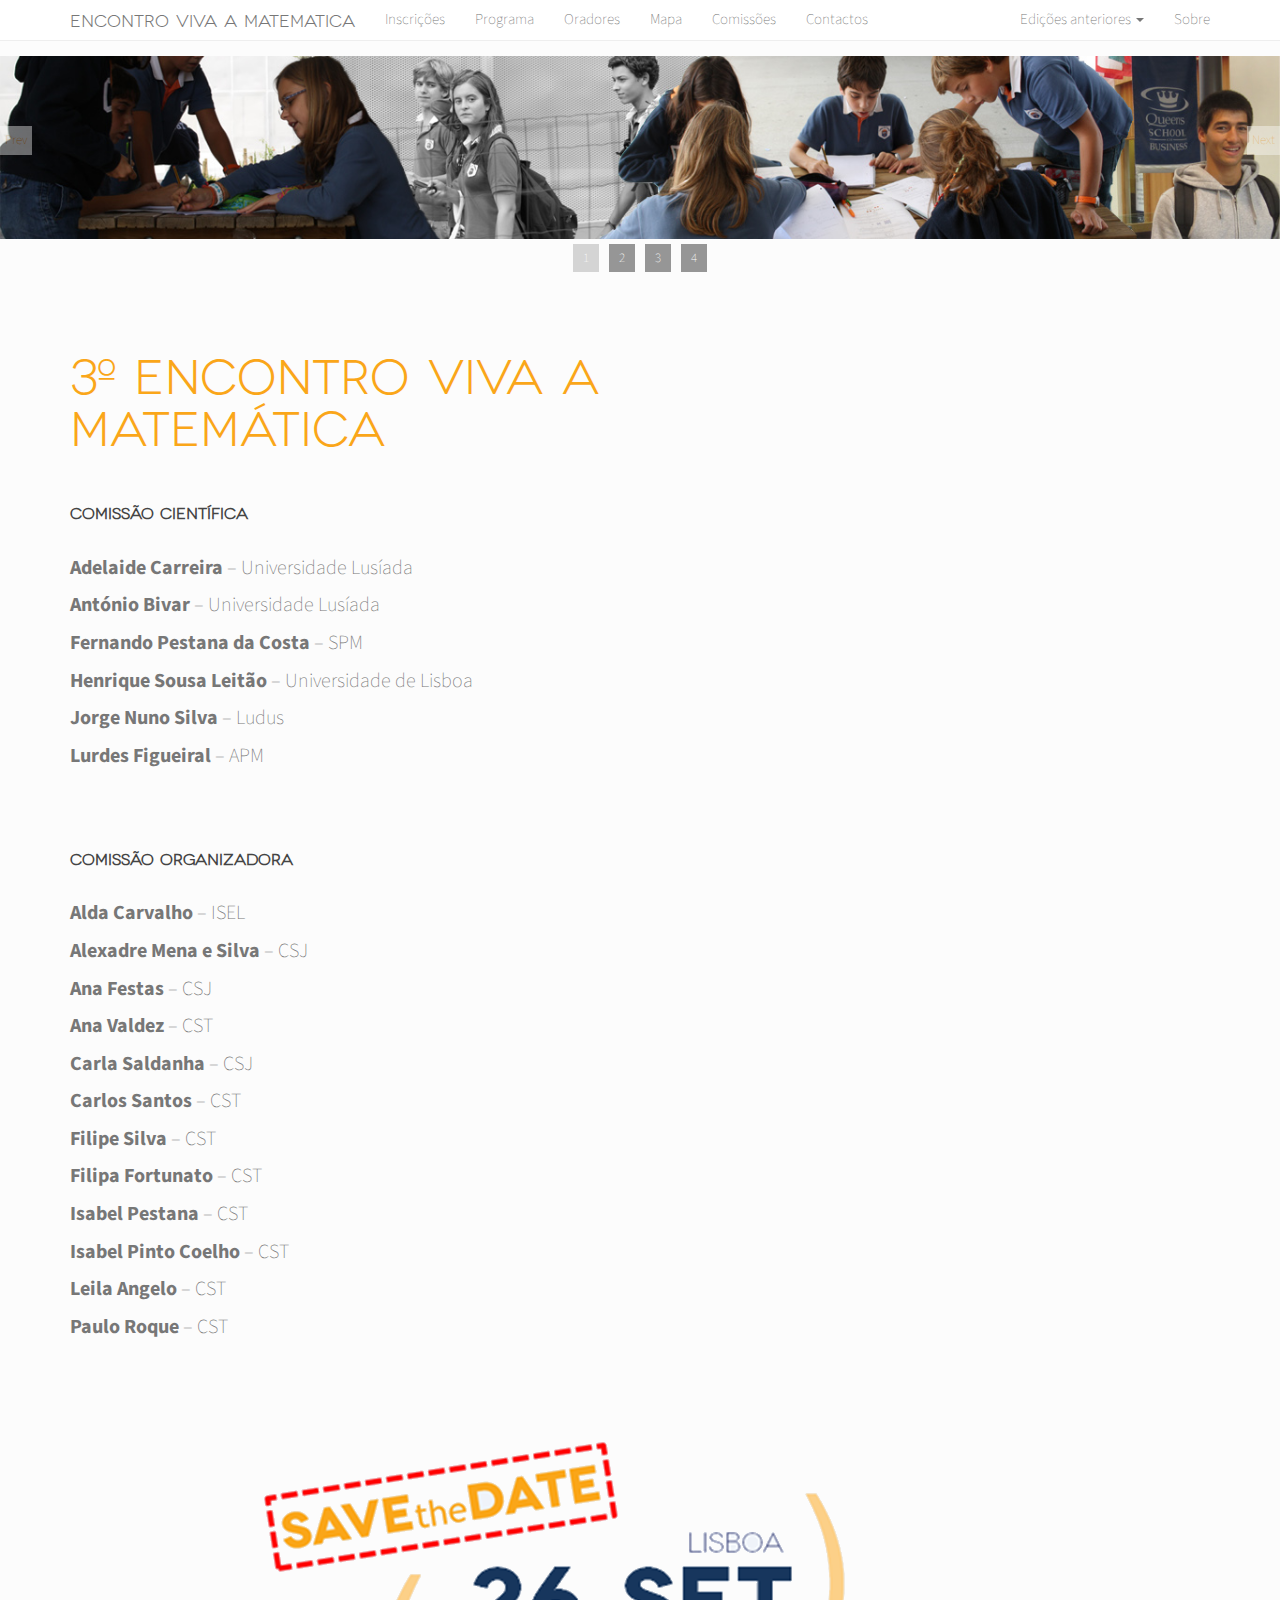
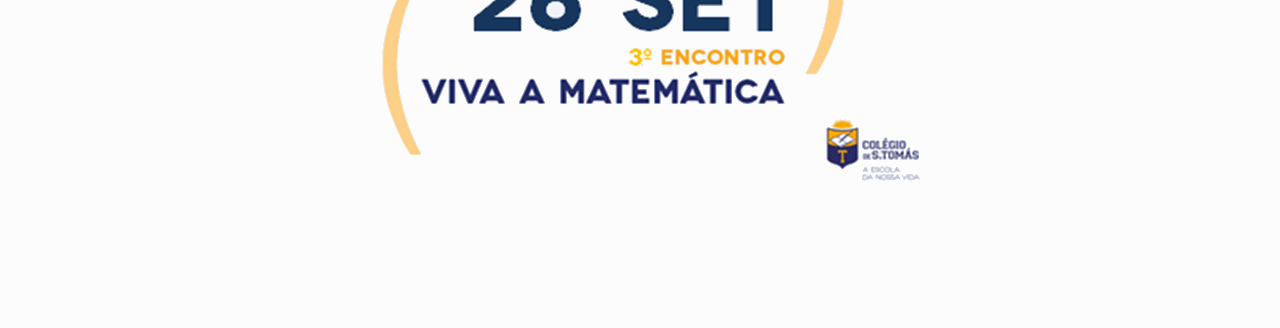
==== public_html/comissoes.html @ 37aa1efe "first production modifications for 2015 edition" ====
<!DOCTYPE html>
<html lang="en">
  <head>
    <meta charset="utf-8">
    <title>Encontro Viva a Matematica</title>
    <meta name="viewport" content="width=device-width, initial-scale=1">
    <link rel="stylesheet" href="./assets/bootstrap.min.css" media="screen">
    <link rel="stylesheet" href="./assets/vivaamatematica.css" media="screen">
    <link href='http://fonts.googleapis.com/css?family=Open+Sans' rel='stylesheet' type='text/css'>

   <link href='http://fonts.googleapis.com/css?family=Source+Sans+Pro:300' rel='stylesheet' type='text/css'>



  <!-- Slider -->
  <link rel="stylesheet" href="./assets/slider/bjqs.css">
  <link rel="stylesheet" href="./assets/slider/demo.css">

 

   <!-- HTML5 shim and Respond.js IE8 support of HTML5 elements and media queries -->
    <!--[if lt IE 9]>
      <script src="../bower_components/html5shiv/dist/html5shiv.js"></script>
      <script src="../bower_components/respond/dest/respond.min.js"></script>
    <![endif]-->

  </head>
  <body>
    <div class="navbar navbar-default navbar-fixed-top">
      <div class="container">
        <div class="navbar-header">
          <a href="../" class="navbar-brand">Encontro Viva a Matematica</a>
          <button class="navbar-toggle" type="button" data-toggle="collapse" data-target="#navbar-main">
            <span class="icon-bar"></span>
            <span class="icon-bar"></span>
            <span class="icon-bar"></span>
          </button>
        </div>
        <div class="navbar-collapse collapse" id="navbar-main">
          <ul class="nav navbar-nav">
          <li>
              <a href="./inscricoes.html">Inscrições</a>
            </li>
           <li>
              <a href="./programa.html">Programa</a></li>
              <li><a href="./oradores.html">Oradores</a></li>
           <li>
              <a href="./mapa.html">Mapa</a>
            </li>
<li><a href="./comissoes.html">Comissões</a></li>

           <li>
              <a href="./contactos.html">Contactos</a>
            </li>
        </ul>

          <ul class="nav navbar-nav navbar-right">
           
            <li class="dropdown">
              <a class="dropdown-toggle" data-toggle="dropdown" href="#" id="themes">Edições anteriores <span class="caret"></span></a>
              <ul class="dropdown-menu" aria-labelledby="themes">
                <li><a href="./edicao2013.html">1º Viva a Matemática 2013</a></li>
                <li><a href="./edicao2014.html">2º Viva a Matemática 2014</a></li>
              </ul>
            </li>
  
            <li><a href="./sobre.html">Sobre</a></li>

          </ul>

        </div>
      </div>
    </div>

<br><br><br>
    <!-- SLIDER -->
    <div class="slider">
      <center>
        <div id="banner-fade">
          <ul class="bjqs">
            <li><img src="img/slider/web_bar_4.jpg"</li>
            <li><img src="img/slider/web_bar.png"</li>
            <li><img src="img/slider/web_bar_3.jpg"</li>
            <li><img src="img/slider/web_bar_2.png"</li>
          </ul>
        </div>
      </center>
    </div>
    <!-- END OF SLIDER -->


<div class="container">
      <div class="row">
          <div class="col-lg-7">
            <div class="bs-component">
              <h2 class="yellow">3º Encontro Viva a Matemática</h2>
<h3 class="text-justify main-text">
<br>
<b>Comissão Científica</b>
</h3>
<br>
<p><b>Adelaide Carreira</b> – Universidade Lusíada</p>
<p><b>António Bivar</b> – Universidade Lusíada</p>
<p><b>Fernando Pestana da Costa</b>  –  SPM</p>
<p><b>Henrique Sousa Leitão</b> – Universidade de Lisboa</p>
<p><b>Jorge Nuno Silva</b>  –  Ludus</p>
<p><b>Lurdes Figueiral</b>  –  APM</p>
<br>

<h3 class="text-justify main-text">
<br>
<b>Comissão Organizadora</b>
</h3>
<br>
<p><b>Alda Carvalho</b> – ISEL</p>
<p><b>Alexadre Mena e Silva</b> – CSJ</p>
<p><b>Ana Festas</b>  –  CSJ</p>
<p><b>Ana Valdez</b> – CST</p>
<p><b>Carla Saldanha</b>  –  CSJ</p>
<p><b>Carlos Santos</b>  –  CST</p>
<p><b>Filipe Silva</b>  –  CST</p>
<p><b>Filipa Fortunato</b>  –  CST</p>
<p><b>Isabel Pestana</b>  –  CST</p>
<p><b>Isabel Pinto Coelho</b>  –  CST</p>
<p><b>Leila Angelo</b>  –  CST</p>
<p><b>Paulo Roque</b>  –  CST</p>


           </div>
          </div>
        </div>

</div>

<center>    
      <footer>
 <img class="img-responsive" src="./img/vivaamat3.png"></img>
      </footer>
</center>


</div>


    <script src="https://code.jquery.com/jquery-1.10.2.min.js"></script>
    <script src="./assets/bootstrap.min.js"></script>
    <script src="./assets/slider/js/bjqs-1.3.min.js"></script>
    <script src="./assets/vivaamatematica.js"></script>
  </body>
</html>
---- public_html/assets/vivaamatematica.css ----
@font-face {
  font-family: 'Lato';
  font-style: normal;
  font-weight: 300;
  src: local('Lato Light'), local('Lato-Light'), url(https://fonts.gstatic.com/s/lato/v10/KT3KS9Aol4WfR6Vas8kNcg.woff) format('woff');
}
@font-face {
  font-family: 'Lato';
  font-style: normal;
  font-weight: 400;
  src: local('Lato Regular'), local('Lato-Regular'), url(https://fonts.gstatic.com/s/lato/v10/9k-RPmcnxYEPm8CNFsH2gg.woff) format('woff');
}
@font-face {
  font-family: 'Lato';
  font-style: normal;
  font-weight: 700;
  src: local('Lato Bold'), local('Lato-Bold'), url(https://fonts.gstatic.com/s/lato/v10/wkfQbvfT_02e2IWO3yYueQ.woff) format('woff');
}

@font-face {
  font-family: novecento;
  src: url('./fonts/Novecentowide-Book.otf');
}


h1, h2, h3, h4, p {
  font-size: 1.2em;
}

footer {

  padding-top: 50px;
  padding-bottom: 50px;
}

.container, h1, h2, h3, h4 {
  font-family: novecento, Lato;
}

p {
  font-family: Source Sans Pro;
  font-size: 20px;
}


/* nav menu */

.nav li {
  font-size: 15px;
}

.page-header {
  border-bottom: 0px;
}

.main-text {
  line-height: 1.8;
}

.testamento-text h4 {
  line-height: 1.6;
}

.logo {
  padding-top:  70px;
  padding-bottom: 40px;
  padding-left: 70px;
}

.yellow {
  color: #faa619;
}

.blue {
  color: #242C68;
}

.slider {
  padding-bottom: 30px;
}

.inscricoes {
  display: block;
  padding-top: 30px;
}

li {
list-style-type: none;
}


.butao {
 padding-top: 30px;
  padding-bottom: 20px;  
}

.programa {
  padding-top: 50px;
  padding-left: 30px;

}

.programa .row {
  padding-top: 15px;
  text-align: justify;
}

.programa #break {
  text-align: center;
  padding: 25px;
  font-size: 15px;
}

.programa h4 {
  font-family: Source Sans Pro;
  padding-top: 0px;
}


/* oradores */
#oradores {
  //padding-top: 100px;
}
#orador-texto  {
  padding-top: 100px;
}

#orador-img {
  padding-top:130px;
}

#orador-texto {
  text-align: justify;  
}

#orador-texto h3 {
  font-size: 20px;
  font-weight: bold;
  padding-bottom: 10px;
}

/*edicoes passadas*/


#edicao-passada-menu {
  padding-top: 30px;
}

#edicao-passada-menu ul {
  margin: 0;
  padding: 0;
}

#edicao-passada-menu ul li {
  display: inline;
  font-family: novecento;
  padding-right: 15px;
}


#edicao-passada-texto {
  padding-top: 70px;
  padding-bottom: 50px;
}

#edicao-passada-texto li {
  font-size: 20px;
  padding-top: 10px;
  text-indent: 10px;
}

#edicao-passada-texto ul {
  padding-bottom:30px;
}

#edicao-passada-texto p, li {
  font-family: Source Sans Pro;
  text-align: justify;
}


#edicao-passada-imgs, #edicao-passada-oradores, #edicao-passada-programa, #edicao-passada-suporte {
  padding-bottom: 30px;  
}


#edicao-passada-imgs h2, #edicao-passada-oradores h2, #edicao-passada-programa h2, #edicao-passada-suporte h2 {
  font-size:28px;
}


#edicao-passada-imgs {
  padding-top: 30px;
  padding-bottom: 150px;
}

#edicao-passada-imgs p {
  font-family: Source Sans Pro;
  text-align: justify;
}

#edicao-passada-imgs #galeria-fotos {
  padding-top: 30px;
  height: 500px;
  width: 700px;
  margin-right: auto;
  margin-left: auto;
}

#edicao-passada-oradores #orador-img  {
  padding-top: 50px;
  padding-bottom: 100px;
}

#edicao-passada-oradores #orador-texto  {
  padding-top: 30px;
  padding-bottom: 100px;
}

#edicao-passada-oradores #orador-texto {
  padding-left: 70px;
}

#edicao-passada-oradores p {
  font-family: Source Sans Pro;
  text-align: justify;
}



#edicao-passada-programa p {
  font-family: Source Sans Pro;
  text-align: justify;
}


#edicao-passada-suporte p {
  font-family: Source Sans Pro;
  text-align: justify;
}

#edicao-passada-suporte h2 {
  padding: 50px 0 50px 0 ;
}

#edicao-passada-programa #break {
  padding-left: 100px;
  text-align: left;
}


#mapa h3 {
padding-top: 50px;
}

#mapa {
padding-top: 70px;
}

/*links*/
a:link {
    color: blue;
}
a:visited {
    color: blue;
}
a:hover {
    color: blue;
}
a:active {
    color: blue;
}

/*butao*/
.butao a:link {
    color: white;
}
.butao a:visited {
    color: white;
}
.butao a:hover {
    color: white;
}
.butao a:active {
    color: white;
}
---- public_html/assets/slider/bjqs.css ----
/* Basic jQuery Slider essential styles */

ul.bjqs{position:relative; list-style:none;padding:0;margin:0;overflow:hidden; display:none;}
li.bjqs-slide{position:absolute; display:none;}
ul.bjqs-controls{list-style:none;margin:0;padding:0;z-index:9999;}
ul.bjqs-controls.v-centered li a{position:absolute;}
ul.bjqs-controls.v-centered li.bjqs-next a{right:0;}
ul.bjqs-controls.v-centered li.bjqs-prev a{left:0;}
ol.bjqs-markers{list-style: none; padding: 0; margin: 0; width:100%;}
ol.bjqs-markers.h-centered{text-align: center;}
ol.bjqs-markers li{display:inline;}
ol.bjqs-markers li a{display:inline-block;}
p.bjqs-caption{display:block;width:96%;margin:0;padding:2%;position:absolute;bottom:0;}
---- public_html/assets/slider/demo.css ----
/* Demo CSS - You do not need this css in your own slider */

body{
	font-family: "Open Sans", helvetica, arial;
}

pre{
	font-family: "Source Code Pro", monospace;
	display: block;
	padding: 9.5px;
	margin: 0 0 10px;
	font-size: 13px;
	line-height: 20px;
	word-break: break-all;
	word-wrap: break-word;
	white-space: pre;
	white-space: pre-wrap;
	background-color: whiteSmoke;
	border: 1px solid #CCC;
	-webkit-border-radius: 4px;
	-moz-border-radius: 4px;
	border-radius: 4px;
}

h2{
	font-size: 48px;
}

pre + h2{
	margin-top: 80px;
}

#container{
	max-width:620px;
	margin:0 auto;
	padding-bottom:80px;
}

#banner-fade,
#banner-slide{
	margin-bottom: 60px;
}

ul.bjqs-controls.v-centered li a{
	display:block;
	padding:5px;
	background:#fff;
	color:#ffa42f;
	text-decoration: none;
	opacity: 0.4;
}

ul.bjqs-controls.v-centered li a:hover{
	background:#000;
	color:#ffa42f;
	opacity: 0.4;
}

ol.bjqs-markers li a{
	padding:5px 10px;
	background:#000;
	color:#fff;
	margin:5px;
	text-decoration: none;
	opacity:0.4;

}

ol.bjqs-markers li.active-marker a,
ol.bjqs-markers li a:hover{
	background: #999;
}

p.bjqs-caption{
	background: rgba(255,255,255,0.5);
}
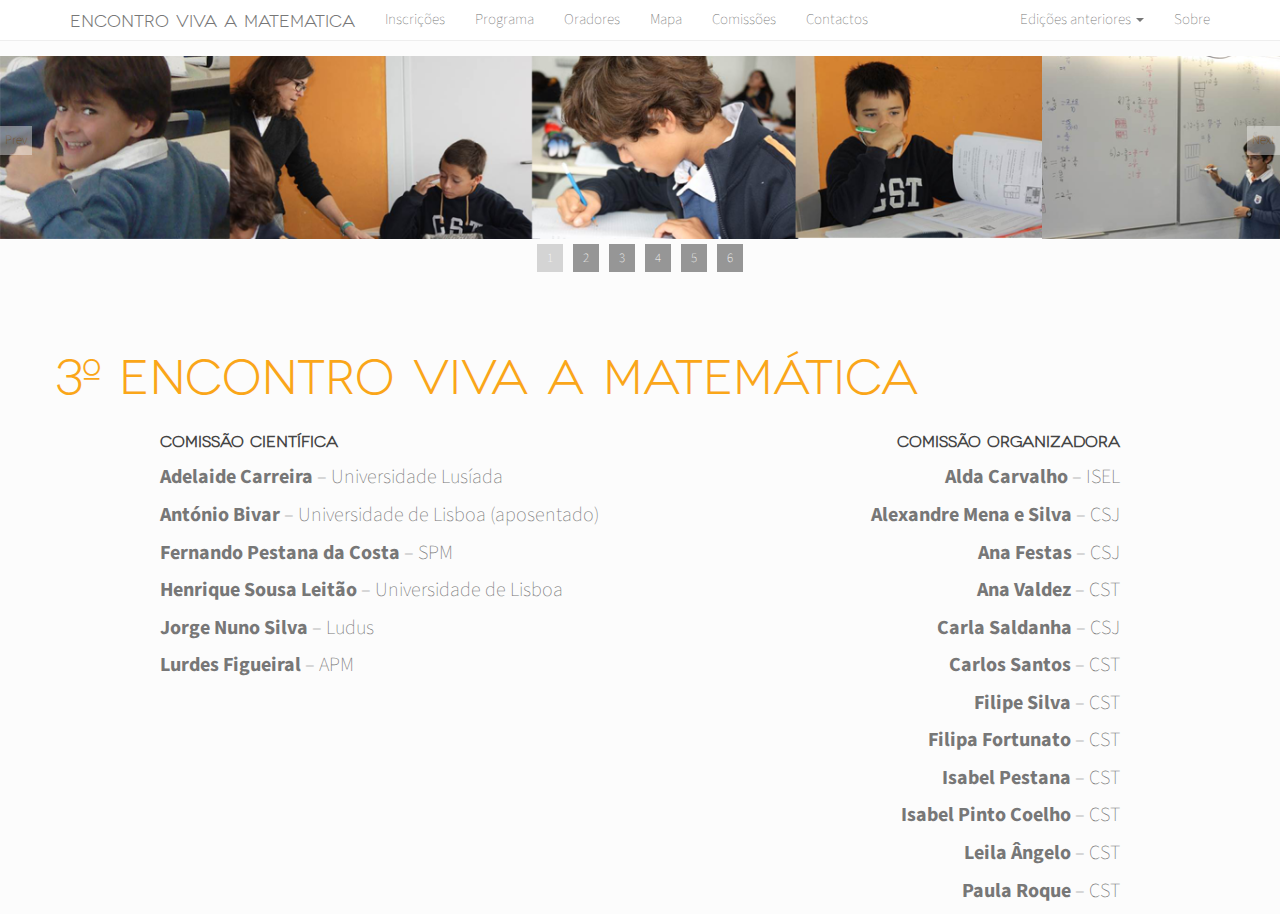
==== commit da84b668: "new version with videos" ====
--- a/public_html/comissoes.html
+++ b/public_html/comissoes.html
@@ -1,11 +1,13 @@
 <!DOCTYPE html>
 <html lang="en">
-  <head>
+  
+<!-- Mirrored from vivaamatematica.com/comissoes.html by HTTrack Website Copier/3.x [XR&CO'2014], Mon, 23 Nov 2015 16:58:01 GMT -->
+<head>
     <meta charset="utf-8">
     <title>Encontro Viva a Matematica</title>
     <meta name="viewport" content="width=device-width, initial-scale=1">
-    <link rel="stylesheet" href="./assets/bootstrap.min.css" media="screen">
-    <link rel="stylesheet" href="./assets/vivaamatematica.css" media="screen">
+    <link rel="stylesheet" href="assets/bootstrap.min.css" media="screen">
+    <link rel="stylesheet" href="assets/vivaamatematica.css" media="screen">
     <link href='http://fonts.googleapis.com/css?family=Open+Sans' rel='stylesheet' type='text/css'>
 
    <link href='http://fonts.googleapis.com/css?family=Source+Sans+Pro:300' rel='stylesheet' type='text/css'>
@@ -13,8 +15,8 @@
 
 
   <!-- Slider -->
-  <link rel="stylesheet" href="./assets/slider/bjqs.css">
-  <link rel="stylesheet" href="./assets/slider/demo.css">
+  <link rel="stylesheet" href="assets/slider/bjqs.css">
+  <link rel="stylesheet" href="assets/slider/demo.css">
 
  
 
@@ -29,7 +31,7 @@
     <div class="navbar navbar-default navbar-fixed-top">
       <div class="container">
         <div class="navbar-header">
-          <a href="../" class="navbar-brand">Encontro Viva a Matematica</a>
+          <a href="index.html" class="navbar-brand">Encontro Viva a Matematica</a>
           <button class="navbar-toggle" type="button" data-toggle="collapse" data-target="#navbar-main">
             <span class="icon-bar"></span>
             <span class="icon-bar"></span>
@@ -39,18 +41,18 @@
         <div class="navbar-collapse collapse" id="navbar-main">
           <ul class="nav navbar-nav">
           <li>
-              <a href="./inscricoes.html">Inscrições</a>
+              <a href="inscricoes.html">Inscrições</a>
             </li>
            <li>
-              <a href="./programa.html">Programa</a></li>
-              <li><a href="./oradores.html">Oradores</a></li>
+              <a href="programa.html">Programa</a></li>
+              <li><a href="oradores.html">Oradores</a></li>
            <li>
-              <a href="./mapa.html">Mapa</a>
+              <a href="mapa.html">Mapa</a>
             </li>
-<li><a href="./comissoes.html">Comissões</a></li>
+<li><a href="comissoes.html">Comissões</a></li>
 
            <li>
-              <a href="./contactos.html">Contactos</a>
+              <a href="contactos.html">Contactos</a>
             </li>
         </ul>
 
@@ -59,12 +61,12 @@
             <li class="dropdown">
               <a class="dropdown-toggle" data-toggle="dropdown" href="#" id="themes">Edições anteriores <span class="caret"></span></a>
               <ul class="dropdown-menu" aria-labelledby="themes">
-                <li><a href="./edicao2013.html">1º Viva a Matemática 2013</a></li>
-                <li><a href="./edicao2014.html">2º Viva a Matemática 2014</a></li>
+                <li><a href="edicao2013.html">1º Viva a Matemática 2013</a></li>
+                <li><a href="edicao2014.html">2º Viva a Matemática 2014</a></li>
               </ul>
             </li>
   
-            <li><a href="./sobre.html">Sobre</a></li>
+            <li><a href="sobre.html">Sobre</a></li>
 
           </ul>
 
@@ -78,10 +80,13 @@
       <center>
         <div id="banner-fade">
           <ul class="bjqs">
+            <li><img src="img/slider/web_bar.png"</li>
+            <li><img src="img/slider/web_bar_2.png"</li>
+            <li><img src="img/slider/web_bar_3.jpg"</li>
             <li><img src="img/slider/web_bar_4.jpg"</li>
-            <li><img src="img/slider/web_bar.png"</li>
-            <li><img src="img/slider/web_bar_3.jpg"</li>
-            <li><img src="img/slider/web_bar_2.png"</li>
+            <li><img src="img/slider/web_bar_5.jpg"</li>
+            <li><img src="img/slider/web_bar_6.jpg"</li>
+
           </ul>
         </div>
       </center>
@@ -91,61 +96,82 @@
 
 <div class="container">
       <div class="row">
-          <div class="col-lg-7">
             <div class="bs-component">
               <h2 class="yellow">3º Encontro Viva a Matemática</h2>
-<h3 class="text-justify main-text">
-<br>
-<b>Comissão Científica</b>
-</h3>
-<br>
-<p><b>Adelaide Carreira</b> – Universidade Lusíada</p>
-<p><b>António Bivar</b> – Universidade Lusíada</p>
-<p><b>Fernando Pestana da Costa</b>  –  SPM</p>
-<p><b>Henrique Sousa Leitão</b> – Universidade de Lisboa</p>
-<p><b>Jorge Nuno Silva</b>  –  Ludus</p>
-<p><b>Lurdes Figueiral</b>  –  APM</p>
-<br>
-
-<h3 class="text-justify main-text">
-<br>
-<b>Comissão Organizadora</b>
-</h3>
-<br>
-<p><b>Alda Carvalho</b> – ISEL</p>
-<p><b>Alexadre Mena e Silva</b> – CSJ</p>
-<p><b>Ana Festas</b>  –  CSJ</p>
-<p><b>Ana Valdez</b> – CST</p>
-<p><b>Carla Saldanha</b>  –  CSJ</p>
-<p><b>Carlos Santos</b>  –  CST</p>
-<p><b>Filipe Silva</b>  –  CST</p>
-<p><b>Filipa Fortunato</b>  –  CST</p>
-<p><b>Isabel Pestana</b>  –  CST</p>
-<p><b>Isabel Pinto Coelho</b>  –  CST</p>
-<p><b>Leila Angelo</b>  –  CST</p>
-<p><b>Paulo Roque</b>  –  CST</p>
-
 
            </div>
-          </div>
         </div>
 
 </div>
 
-<center>    
-      <footer>
- <img class="img-responsive" src="./img/vivaamat3.png"></img>
-      </footer>
-</center>
+<!--tabelas-->
+
+<table id="tabela">
+<tr>
+	<td><h3 class="text-justify main-text"><b>Comissão Científica</b></h3></td>
+	<td align="right"><h3><b>Comissão Organizadora</b></h3></td>
+</tr>
+<tr>
+	<td><p><b>Adelaide Carreira</b> – Universidade Lusíada</p></td>
+	<td align="right"><p><b>Alda Carvalho</b> – ISEL</p></td>
+</tr>
+<tr>
+	<td><p><b>António Bivar</b> – Universidade de Lisboa (aposentado)</p></td>
+	<td align="right"><p><b>Alexandre Mena e Silva</b> – CSJ</p></td>
+</tr>
+<tr>
+	<td><p><b>Fernando Pestana da Costa</b>  –  SPM</p></td>
+	<td align="right"><p><b>Ana Festas</b>  –  CSJ</p></td>
+</tr>
+<tr>
+	<td><p><b>Henrique Sousa Leitão</b> – Universidade de Lisboa</p></td>
+	<td align="right"><p><b>Ana Valdez</b> – CST</p></td>
+</tr>
+<tr>
+	<td><p><b>Jorge Nuno Silva</b>  –  Ludus</p></td>
+	<td align="right"><p><b>Carla Saldanha</b>  –  CSJ</p></td>
+</tr>
+<tr>
+	<td><p><b>Lurdes Figueiral</b>  –  APM</p></td>
+	<td align="right"><p><b>Carlos Santos</b>  –  CST</p></td>
+</tr>
+<tr>
+	<td></td>
+	<td align="right"><p><b>Filipe Silva</b>  –  CST</p></td>
+<tr>
+	<td></td>
+	<td align="right"><p><b>Filipa Fortunato</b>  –  CST</p></td>
+</tr>
+<tr>
+	<td></td>
+	<td align="right"><p><b>Isabel Pestana</b>  –  CST</p></td>
+</tr>
+<tr>
+	<td></td>
+	<td align="right"><p><b>Isabel Pinto Coelho</b>  –  CST</p></td>
+</tr>
+<tr>
+	<td></td>
+	<td align="right"><p><b>Leila Ângelo</b>  –  CST</p></td>
+</tr>
+<tr>
+	<td></td>
+	<td align="right"><p><b>Paula Roque</b>  –  CST</p></td>
+
+
+</table>
+
+
 
 
 </div>
 
 
     <script src="https://code.jquery.com/jquery-1.10.2.min.js"></script>
-    <script src="./assets/bootstrap.min.js"></script>
-    <script src="./assets/slider/js/bjqs-1.3.min.js"></script>
-    <script src="./assets/vivaamatematica.js"></script>
+    <script src="assets/bootstrap.min.js"></script>
+    <script src="assets/slider/js/bjqs-1.3.min.js"></script>
+    <script src="assets/vivaamatematica.js"></script>
   </body>
+
+<!-- Mirrored from vivaamatematica.com/comissoes.html by HTTrack Website Copier/3.x [XR&CO'2014], Mon, 23 Nov 2015 16:58:01 GMT -->
 </html>
-
--- a/public_html/assets/vivaamatematica.css
+++ b/public_html/assets/vivaamatematica.css
@@ -19,7 +19,7 @@
 
 @font-face {
   font-family: novecento;
-  src: url('./fonts/Novecentowide-Book.otf');
+  src: url('fonts/Novecentowide-Book.otf');
 }
 
 
@@ -129,6 +129,8 @@
   padding-top:130px;
 }
 
+
+
 #orador-texto {
   text-align: justify;  
 }
@@ -138,6 +140,13 @@
   font-weight: bold;
   padding-bottom: 10px;
 }
+/* esta é a tabela/páginas de texto inteiro*/
+#tabela{
+margin: auto;
+padding: 77px;
+width: 75%;
+}
+
 
 /*edicoes passadas*/
 
